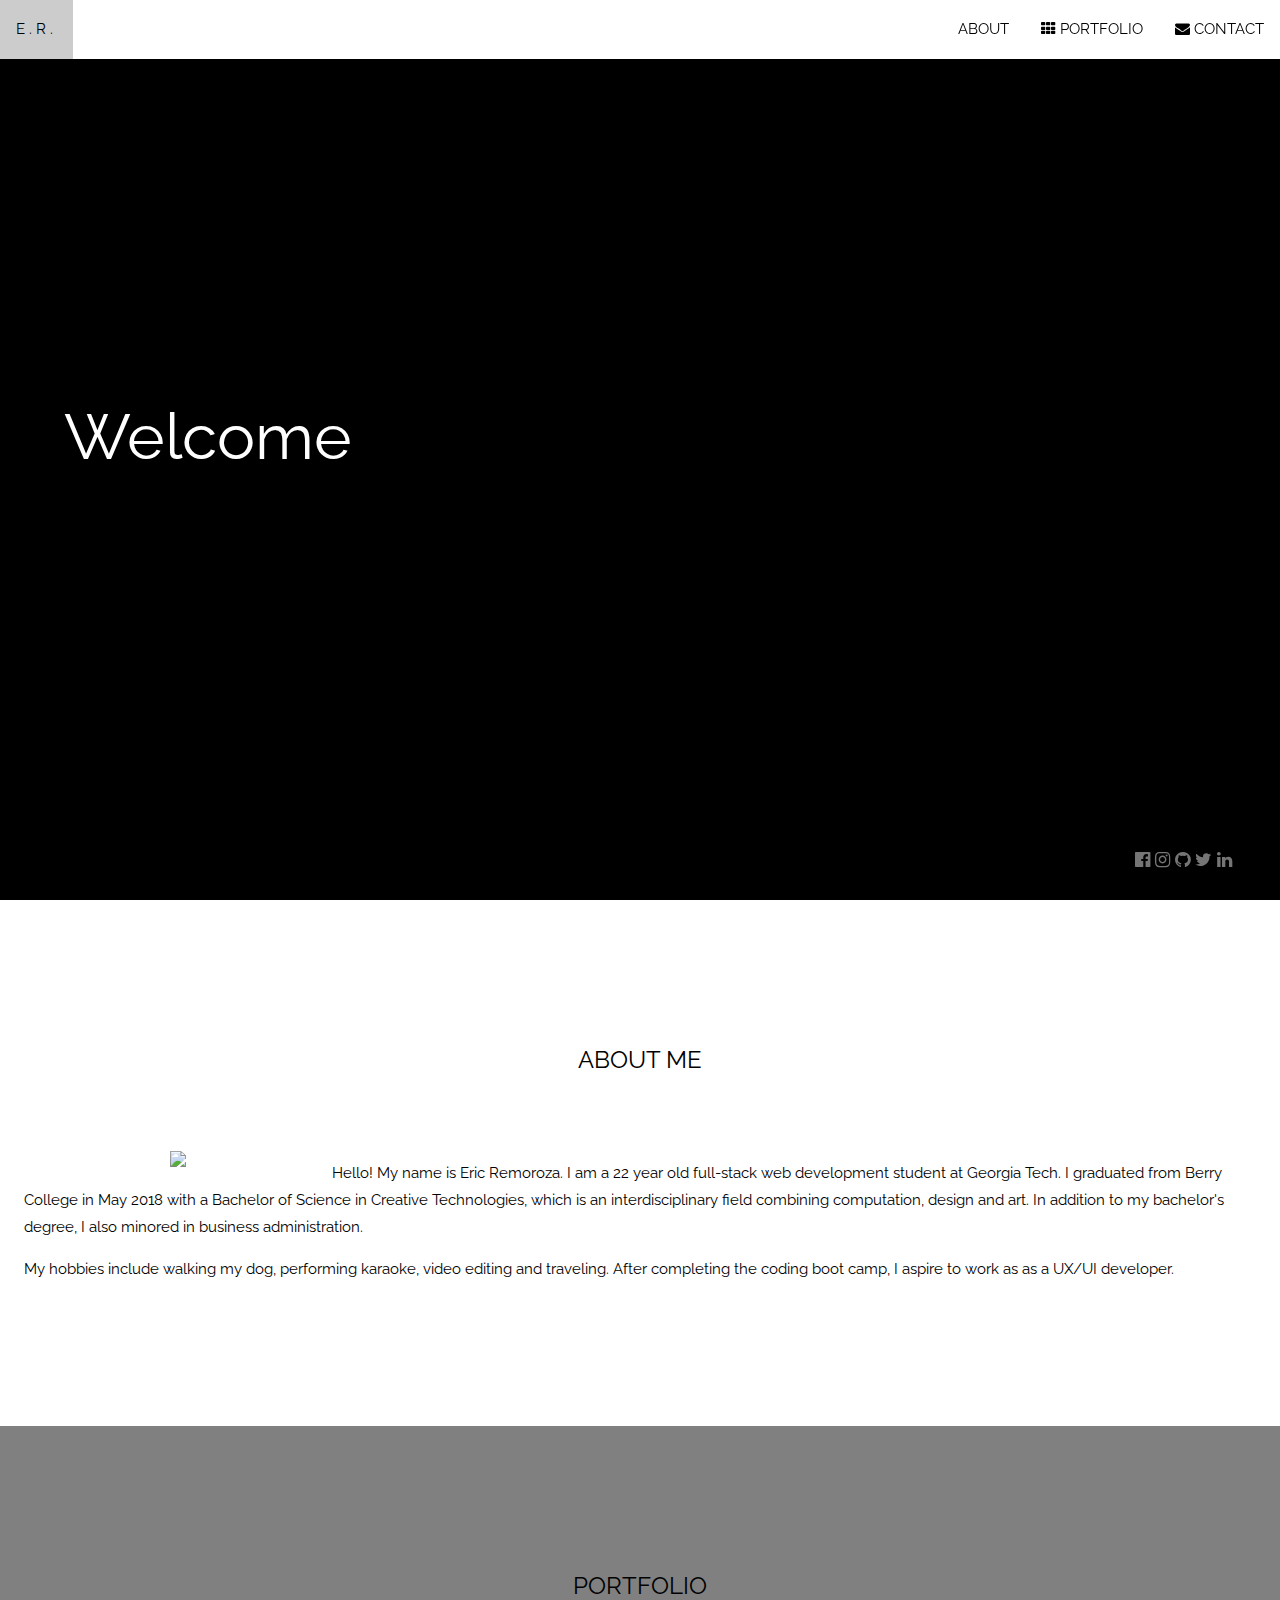
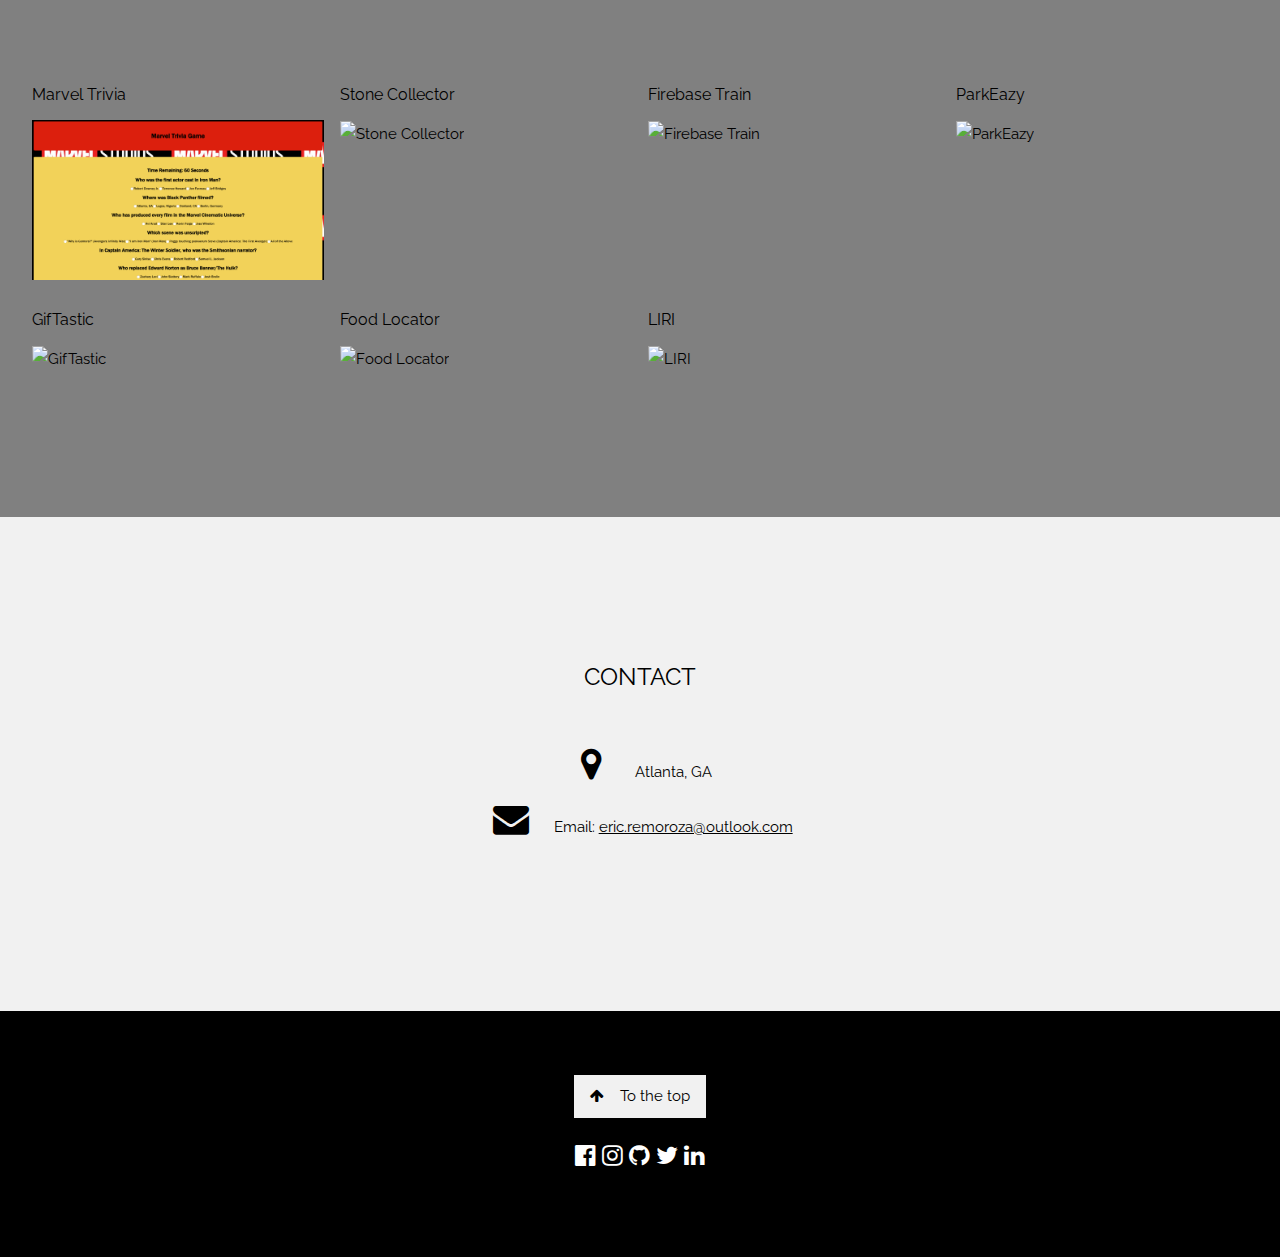
==== index.html @ eb592960 "visual changes" ====
<!DOCTYPE html>
<html lang="en-us">

<head>
	<title>Eric Remoroza</title>
	<meta charset="UTF-8">
	<meta name="viewport" content="width=device-width, initial-scale=1">
	<link rel="stylesheet" href="https://www.w3schools.com/w3css/4/w3.css">
	<link rel="stylesheet" href="https://fonts.googleapis.com/css?family=Raleway">
	<link rel="stylesheet" href="https://cdnjs.cloudflare.com/ajax/libs/font-awesome/4.7.0/css/font-awesome.min.css">
	<link rel="stylesheet" href="assets/css/style.css">
	<link rel="icon" type="image/jpg" href="assets/images/EricVectorPortrait.jpg">
</head>

<body>

	<!-- Navbar (sit on top) -->
	<div class="w3-top">
		<div class="w3-bar w3-white w3-card" id="myNavbar">
			<a href="#home" class="w3-bar-item w3-button w3-wide">E.R.</a>
			<!-- Right-sided navbar links -->
			<div class="w3-right w3-hide-small">
				<a href="#about" class="w3-bar-item w3-button">ABOUT</a>
				<a href="#portfolio" class="w3-bar-item w3-button"><i class="fa fa-th"></i> PORTFOLIO</a>
				<a href="#contact" class="w3-bar-item w3-button"><i class="fa fa-envelope"></i> CONTACT</a>
			</div>
			<!-- Hide right-floated links on small screens and replace them with a menu icon -->

			<a href="javascript:void(0)" class="w3-bar-item w3-button w3-right w3-hide-large w3-hide-medium" onclick="w3_open()">
				<i class="fa fa-bars"></i>
			</a>
		</div>
	</div>

	<!-- Sidebar on small screens when clicking the menu icon -->
	<nav class="w3-sidebar w3-bar-block w3-black w3-card w3-animate-left w3-hide-medium w3-hide-large" style="display:none"
	 id="mySidebar">
		<a href="javascript:void(0)" onclick="w3_close()" class="w3-bar-item w3-button w3-large w3-padding-16">Close ×</a>
		<a href="#about" onclick="w3_close()" class="w3-bar-item w3-button">ABOUT</a>
		<a href="#portfolio" onclick="w3_close()" class="w3-bar-item w3-button">PORTFOLIO</a>
		<a href="#contact" onclick="w3_close()" class="w3-bar-item w3-button">CONTACT</a>
	</nav>

	<!-- Header with full-height image -->
	<header class="bgimg-1 w3-display-container w3-grayscale-min" id="home">
		<div class="w3-display-left w3-text-white" style="padding:64px;text-shadow: 4px 4px 4px #000000">
				<span class="w3-jumbo w3-hide-small">Welcome</span><br>
				<span class="w3-xxlarge w3-hide-large w3-hide-medium">Welcome</span><br>
		</div>
		<div class="w3-display-bottomright w3-text-grey w3-large" style="padding:24px 48px; text-shadow:4px 4px 4px #000000">
			<a href="https://www.facebook.com/eric.j.remoroza"><i class="fa fa-facebook-official w3-hover-opacity"></i></a>
			<a href="https://www.instagram.com/e_remoroza"><i class="fa fa-instagram w3-hover-opacity"></i></a>
			<a href="https://www.github.com/ericremoroza"><i class="fa fa-github w3-hover-opacity"></i></a>
			<a href="https://www.twitter.com/ericremoroza"><i class="fa fa-twitter w3-hover-opacity"></i></a>
			<a href="https://www.linkedin.com/in/ericremoroza"><i class="fa fa-linkedin w3-hover-opacity"></i></a>
		</div>
	</header>

	<!-- About Section -->
	<div class="w3-container" style="padding:128px 16px" id="about">
		<h3 class="w3-center">ABOUT ME</h3>
		<div class="w3-row-padding w3-center" style="margin-top:64px">
			<div class="w3-quarter">
				<img class="about-img" src="assets/images/IMG_2993.jpg">

			</div>
			<div style="text-align:left">
				<p>
					Hello! My name is Eric Remoroza. I am a 22 year old full-stack web development student at Georgia Tech. I
					graduated from Berry College in May 2018
					with a Bachelor of Science in Creative Technologies, which is an interdisciplinary field combining computation,
					design and art. In addition to my bachelor's degree, I also minored in business administration.
				</p>
				<p>
					My hobbies include walking my dog, performing karaoke, video editing and traveling. After completing the
					coding boot camp, I aspire to work as as a UX/UI developer.
				</p>
			</div>
		</div>
	</div>


	<!-- Portfolio Section -->
	<div class="w3-container" style="padding:128px 16px" id="portfolio">
		<h3 class="w3-center">PORTFOLIO</h3>

		<div class="w3-row-padding" style="margin-top:64px">
			<div class="w3-col l3 m6">
				<h6>Marvel Trivia</h6>
				<img src="assets/images/MarvelTrivia.png" style="width:100%" onclick="onClick(this)" class="w3-hover-opacity" alt="Marvel Trivia">
			</div>
			<div class="w3-col l3 m6">
					<h6>Stone Collector</h6>
				<img src="assets/images/StoneCollector.png" style="width:100%" onclick="onClick(this)" class="w3-hover-opacity" alt="Stone Collector">
			</div>
			<div class="w3-col l3 m6">
					<h6>Firebase Train</h6>
				<img src="assets/images/FirebaseTrain.png" style="width:100%" onclick="onClick(this)" class="w3-hover-opacity" alt="Firebase Train">
			</div>
			<div class="w3-col l3 m6">
					<h6>ParkEazy</h6>
				<img src="assets/images/Project2.png" style="width:100%" onclick="onClick(this)" class="w3-hover-opacity" alt="ParkEazy">
			</div>
		</div>

		<div class="w3-row-padding w3-section">
			<div class="w3-col l3 m6">
					<h6>GifTastic</h6>
				<img src="assets/images/GifTastic.png" style="width:100%" onclick="onClick(this)" class="w3-hover-opacity" alt="GifTastic">
			</div>
			<div class="w3-col l3 m6">
					<h6>Food Locator</h6>
				<img src="assets/images/Project1.png" style="width:100%" onclick="onClick(this)" class="w3-hover-opacity" alt="Food Locator">
			</div>
			<div class="w3-col l3 m6">
					<h6>LIRI</h6>
				<img src="assets/images/LIRIThumbnail.png" style="width:100%" onclick="onClick(this)" class="w3-hover-opacity" alt="LIRI">
			</div>
			<!-- <div class="w3-col l3 m6">
				<img src="assets/images/" style="width:100%" onclick="onClick(this)" class="w3-hover-opacity" alt="">
			</div> -->
		</div>
	</div>

	<!-- Modal for full size images on click-->
	<div id="modal01" class="w3-modal w3-black" onclick="this.style.display='none'">
		<span class="w3-button w3-xxlarge w3-black w3-padding-large w3-display-topright" title="Close Modal Image">×</span>
		<div class="w3-modal-content w3-animate-zoom w3-center w3-transparent w3-padding-64">
			<img id="img01" class="w3-image">
			<p id="caption" class="w3-opacity w3-large"></p>
		</div>
	</div>

	<!-- Contact Section -->
	<div class="w3-container w3-light-grey" style="padding:128px 16px" id="contact">
		<h3 class="w3-center">CONTACT</h3>
		<div class="w3-center" style="margin-top:48px">
			<p><i class="fa fa-map-marker fa-fw w3-xxlarge w3-margin-right"></i> Atlanta, GA</p>
			<p><i class="fa fa-envelope fa-fw w3-xxlarge w3-margin-right"> </i> Email: <a href="mailto:eric.remoroza@outlook.com">eric.remoroza@outlook.com</a></p>
			<br>
		</div>
	</div>

	<!-- Footer -->
	<footer class="w3-center w3-black w3-padding-64">
		<a href="#home" class="w3-button w3-light-grey"><i class="fa fa-arrow-up w3-margin-right"></i>To the top</a>
		<div class="w3-xlarge w3-section">
			<a href="https://www.facebook.com/eric.j.remoroza"><i class="fa fa-facebook-official w3-hover-opacity"></i></a>
			<a href="https://www.instagram.com/e_remoroza"><i class="fa fa-instagram w3-hover-opacity"></i></a>
			<a href="https://www.github.com/ericremoroza"><i class="fa fa-github w3-hover-opacity"></i></a>
			<a href="https://www.twitter.com/ericremoroza"><i class="fa fa-twitter w3-hover-opacity"></i></a>
			<a href="https://www.linkedin.com/in/ericremoroza"><i class="fa fa-linkedin w3-hover-opacity"></i></a>
		</div>
	</footer>

</body>

<script src="assets/js/main.js"></script>

</html>
---- assets/css/style.css ----
body,h1,h2,h3,h4,h5,h6 {font-family: "Raleway", sans-serif}
body, html {
    height: 100%;
    line-height: 1.8;
}
/* Full height image header */
.bgimg-1 {
    background-position: center;
    background-size: cover;
    background-image: url("../images/Campania.jpg");
    min-height: 100%;
    background-color: black;
    background-blend-mode: screen;
}
.w3-bar .w3-button {
    padding: 16px;
}

.about-img {
    width:100%;
}

#portfolio {
    background-color: gray;
}
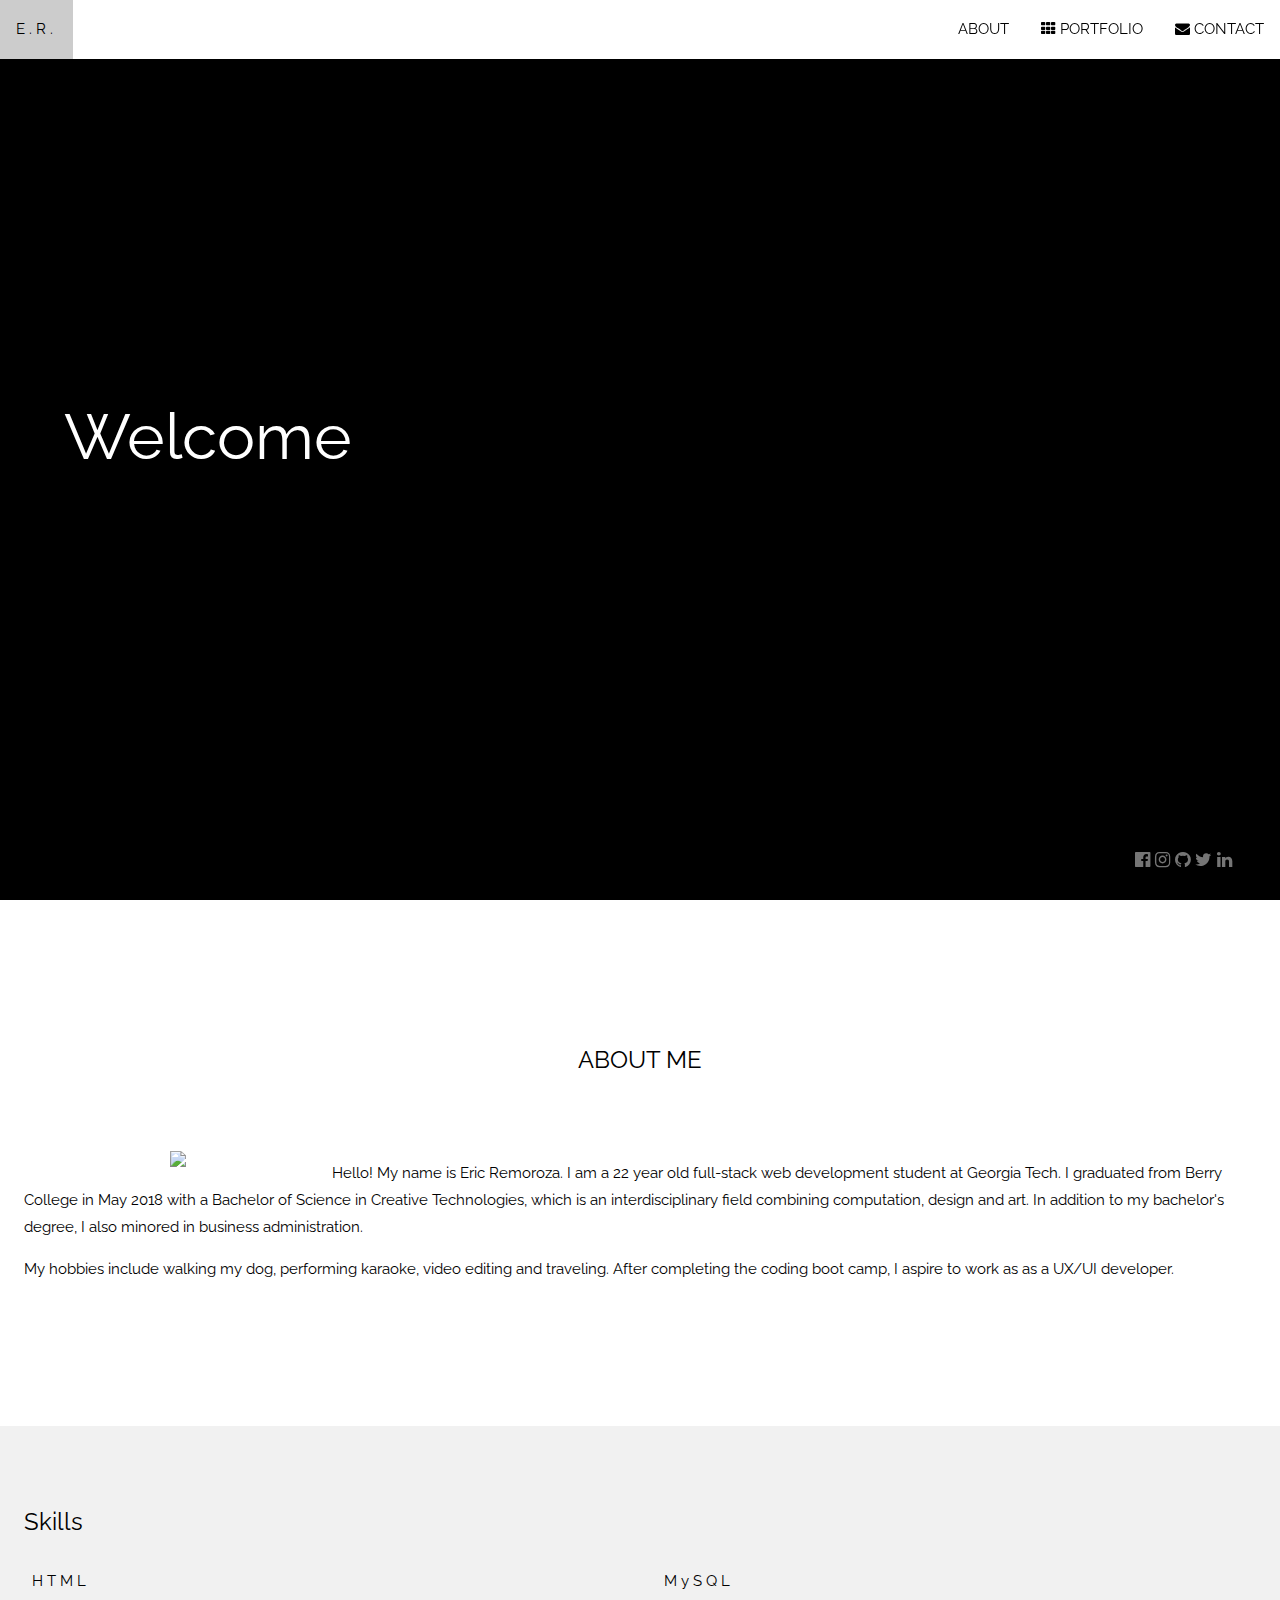
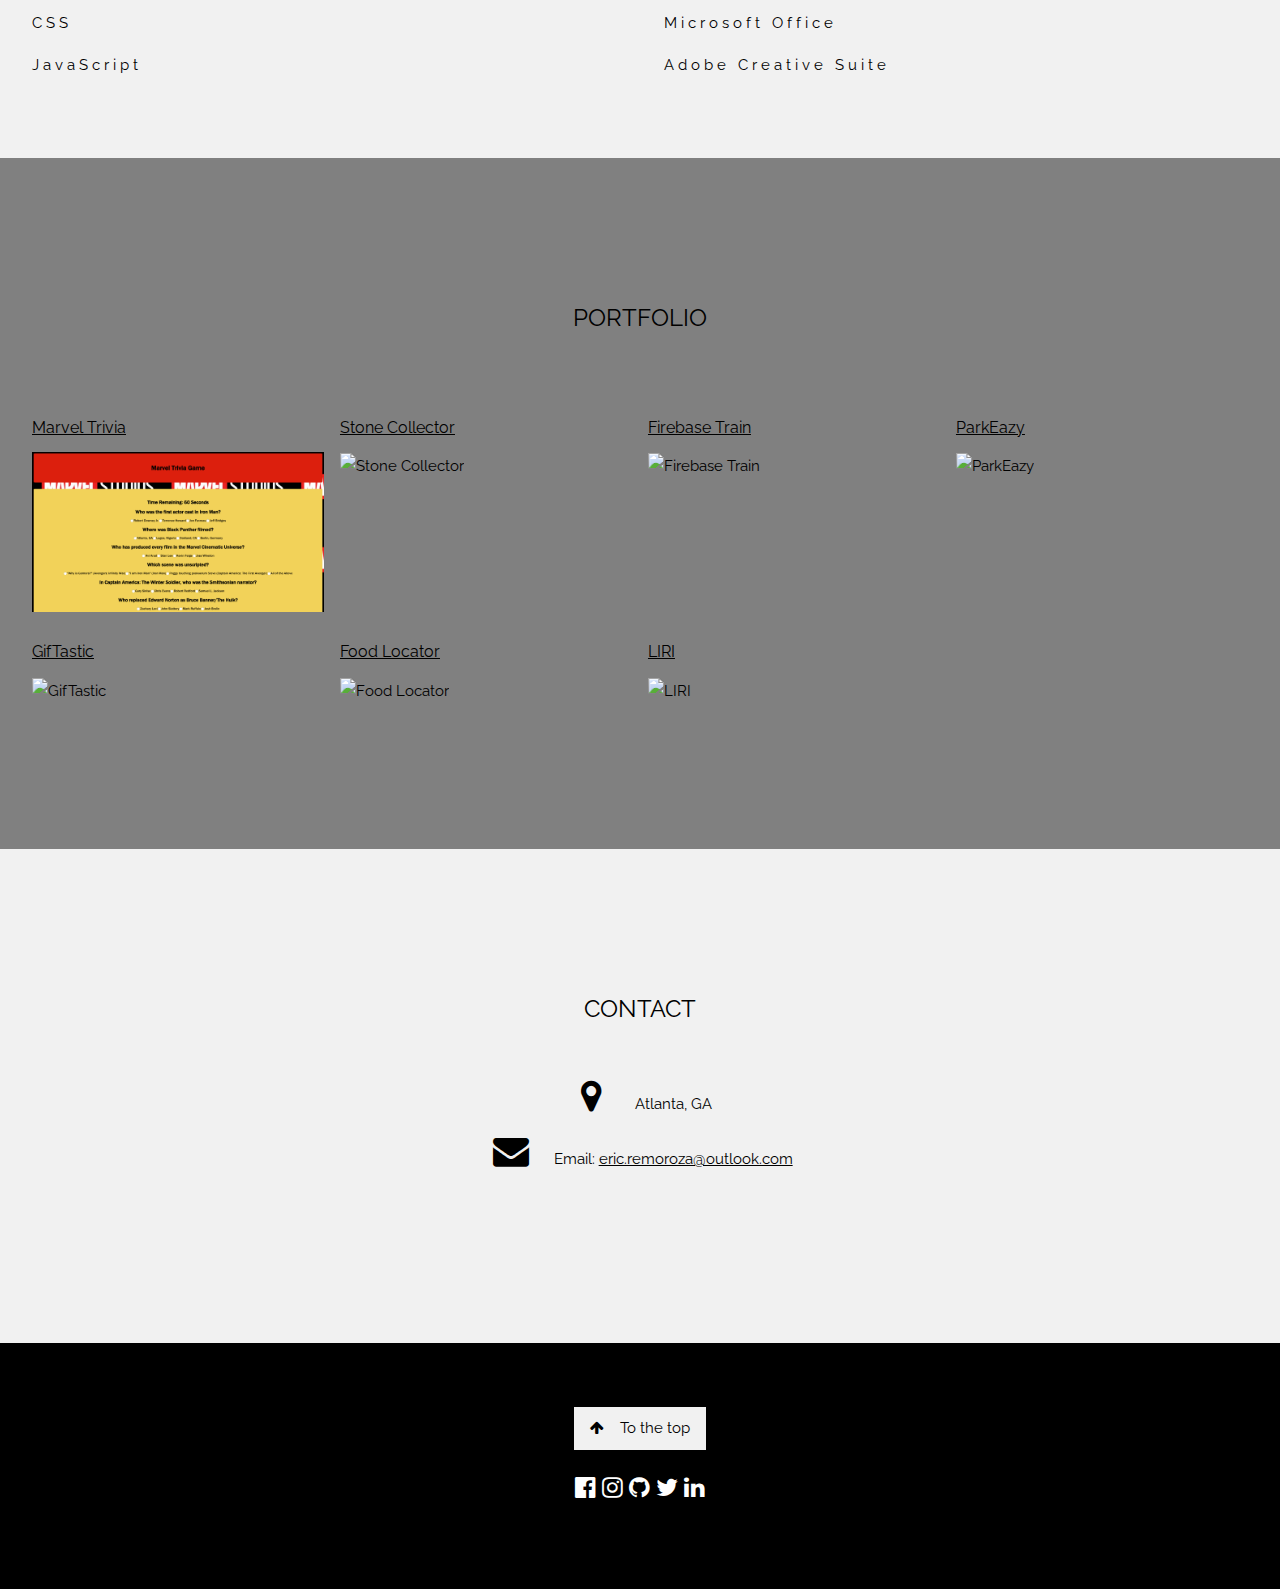
==== commit 3759826f: "added github links to portfolio" ====
--- a/index.html
+++ b/index.html
@@ -44,8 +44,8 @@
 	<!-- Header with full-height image -->
 	<header class="bgimg-1 w3-display-container w3-grayscale-min" id="home">
 		<div class="w3-display-left w3-text-white" style="padding:64px;text-shadow: 4px 4px 4px #000000">
-				<span class="w3-jumbo w3-hide-small">Welcome</span><br>
-				<span class="w3-xxlarge w3-hide-large w3-hide-medium">Welcome</span><br>
+			<span class="w3-jumbo w3-hide-small">Welcome</span><br>
+			<span class="w3-xxlarge w3-hide-large w3-hide-medium">Welcome</span><br>
 		</div>
 		<div class="w3-display-bottomright w3-text-grey w3-large" style="padding:24px 48px; text-shadow:4px 4px 4px #000000">
 			<a href="https://www.facebook.com/eric.j.remoroza"><i class="fa fa-facebook-official w3-hover-opacity"></i></a>
@@ -79,6 +79,26 @@
 		</div>
 	</div>
 
+	<!-- Skills Section -->
+	<div class="w3-container w3-light-grey w3-padding-64">
+		<div class="w3-row-padding">
+			<div>
+				<h3>Skills</h3>
+			</div>
+			<div class="w3-col m6">
+			</div>
+			<div class="w3-col m6">
+				<p class="w3-wide"><i class="fa w3-margin-center"></i>HTML</p>
+				<p class="w3-wide"><i class="fa w3-margin-center"></i>CSS</p>
+				<p class="w3-wide"><i class="fa w3-margin-center"></i>JavaScript</p>
+			</div>
+			<div class="w3-col m6">
+				<p class="w3-wide"><i class="fa w3-margin-right"></i>MySQL</p>
+				<p class="w3-wide"><i class="fa w3-margin-right"></i>Microsoft Office</p>
+				<p class="w3-wide"><i class="fa w3-margin-right"></i>Adobe Creative Suite</p>
+			</div>
+		</div>
+	</div>
 
 	<!-- Portfolio Section -->
 	<div class="w3-container" style="padding:128px 16px" id="portfolio">
@@ -86,34 +106,34 @@
 
 		<div class="w3-row-padding" style="margin-top:64px">
 			<div class="w3-col l3 m6">
-				<h6>Marvel Trivia</h6>
+				<h6><a href="https://ericremoroza.github.io/TriviaGame">Marvel Trivia</a></h6>
 				<img src="assets/images/MarvelTrivia.png" style="width:100%" onclick="onClick(this)" class="w3-hover-opacity" alt="Marvel Trivia">
 			</div>
 			<div class="w3-col l3 m6">
-					<h6>Stone Collector</h6>
+				<h6><a href="https://ericremoroza.github.io/unit-4-game">Stone Collector</a></h6>
 				<img src="assets/images/StoneCollector.png" style="width:100%" onclick="onClick(this)" class="w3-hover-opacity" alt="Stone Collector">
 			</div>
 			<div class="w3-col l3 m6">
-					<h6>Firebase Train</h6>
+				<h6><a href="https://ericremoroza.github.io/Firebase-Train/">Firebase Train</a></h6>
 				<img src="assets/images/FirebaseTrain.png" style="width:100%" onclick="onClick(this)" class="w3-hover-opacity" alt="Firebase Train">
 			</div>
 			<div class="w3-col l3 m6">
-					<h6>ParkEazy</h6>
+				<h6><a href="https://parkeazy.herokuapp.com">ParkEazy</a></h6>
 				<img src="assets/images/Project2.png" style="width:100%" onclick="onClick(this)" class="w3-hover-opacity" alt="ParkEazy">
 			</div>
 		</div>
 
 		<div class="w3-row-padding w3-section">
 			<div class="w3-col l3 m6">
-					<h6>GifTastic</h6>
+				<h6><a href="https://ericremoroza.github.io/GifTastic">GifTastic</a></h6>
 				<img src="assets/images/GifTastic.png" style="width:100%" onclick="onClick(this)" class="w3-hover-opacity" alt="GifTastic">
 			</div>
 			<div class="w3-col l3 m6">
-					<h6>Food Locator</h6>
+				<h6><a href="https://ericremoroza.github.io/Project-1">Food Locator</a></h6>
 				<img src="assets/images/Project1.png" style="width:100%" onclick="onClick(this)" class="w3-hover-opacity" alt="Food Locator">
 			</div>
 			<div class="w3-col l3 m6">
-					<h6>LIRI</h6>
+				<h6><a href="https://github.com/ericremoroza/liri-node-app">LIRI</a></h6>
 				<img src="assets/images/LIRIThumbnail.png" style="width:100%" onclick="onClick(this)" class="w3-hover-opacity" alt="LIRI">
 			</div>
 			<!-- <div class="w3-col l3 m6">
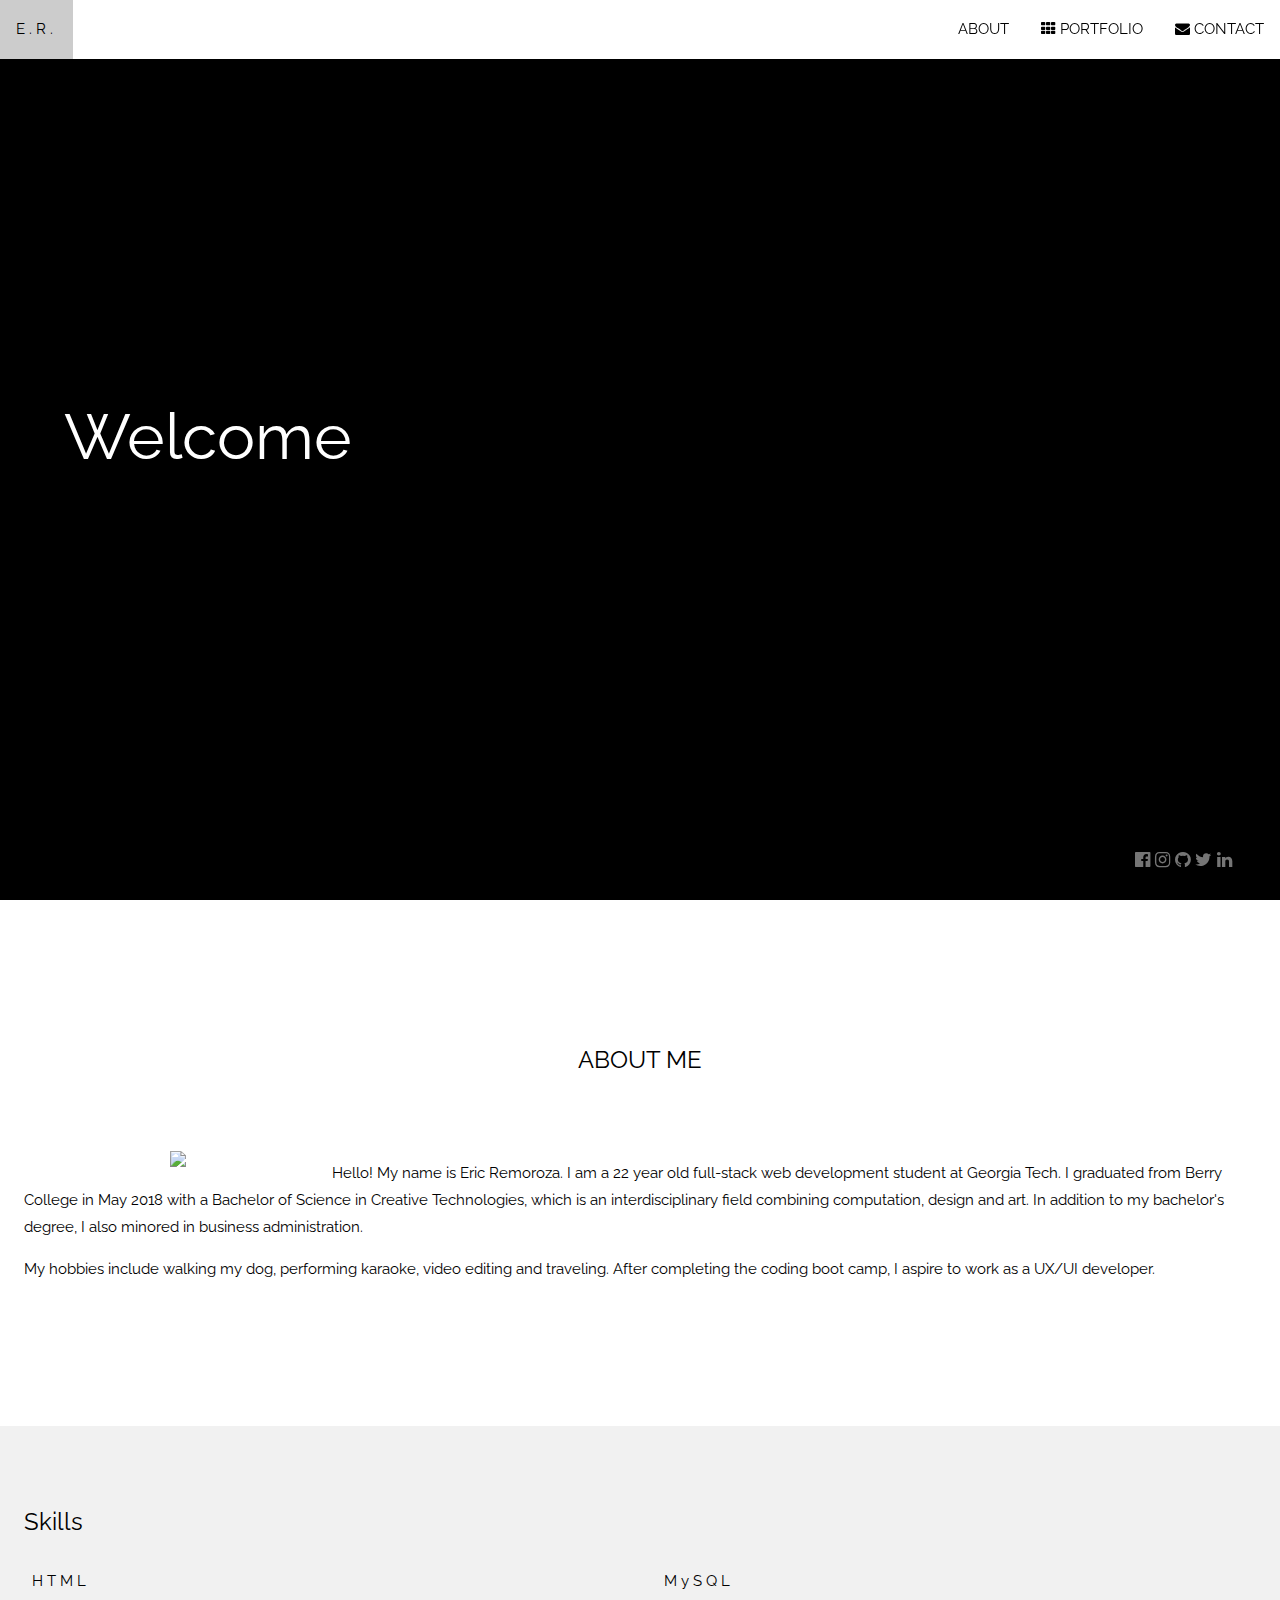
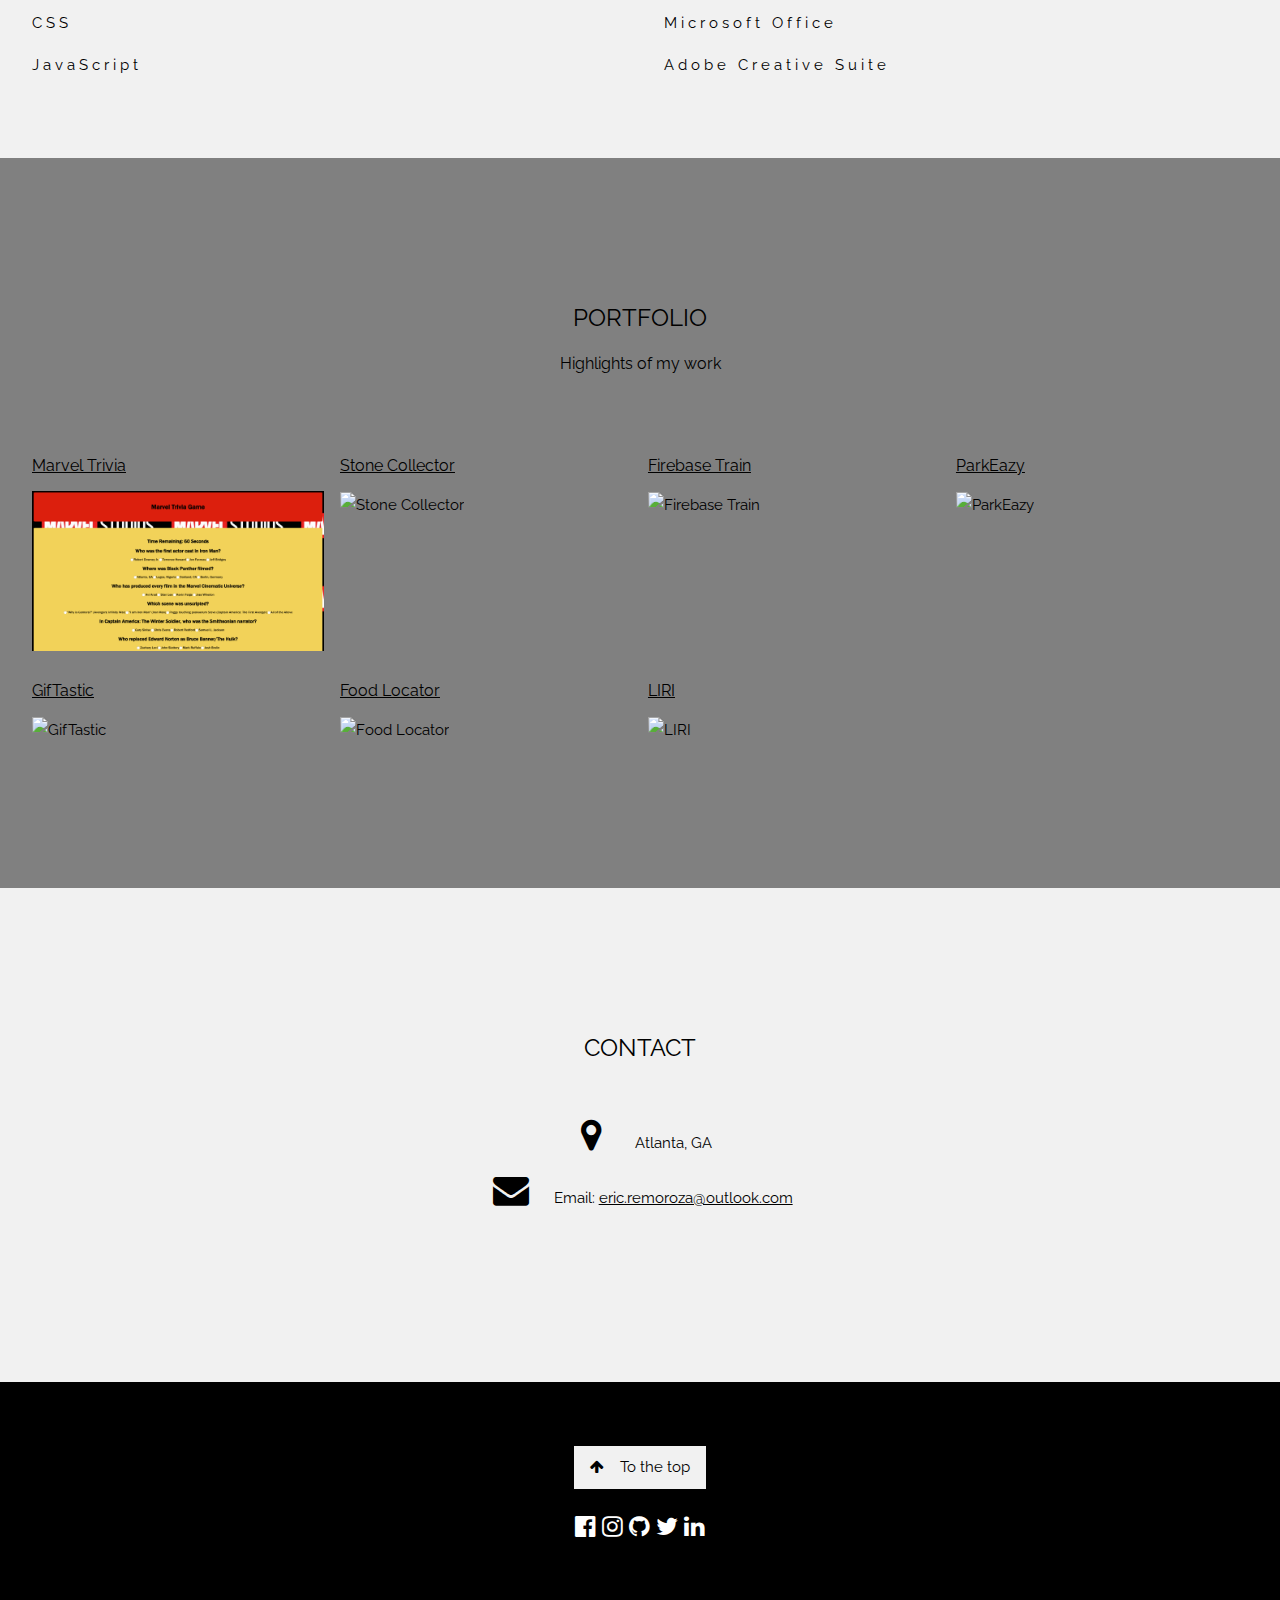
==== commit a2989a05: "T_T" ====
--- a/index.html
+++ b/index.html
@@ -73,7 +73,7 @@
 				</p>
 				<p>
 					My hobbies include walking my dog, performing karaoke, video editing and traveling. After completing the
-					coding boot camp, I aspire to work as as a UX/UI developer.
+					coding boot camp, I aspire to work as a UX/UI developer.
 				</p>
 			</div>
 		</div>
@@ -103,6 +103,7 @@
 	<!-- Portfolio Section -->
 	<div class="w3-container" style="padding:128px 16px" id="portfolio">
 		<h3 class="w3-center">PORTFOLIO</h3>
+		<h6 class="w3-center">Highlights of my work</h6>
 
 		<div class="w3-row-padding" style="margin-top:64px">
 			<div class="w3-col l3 m6">
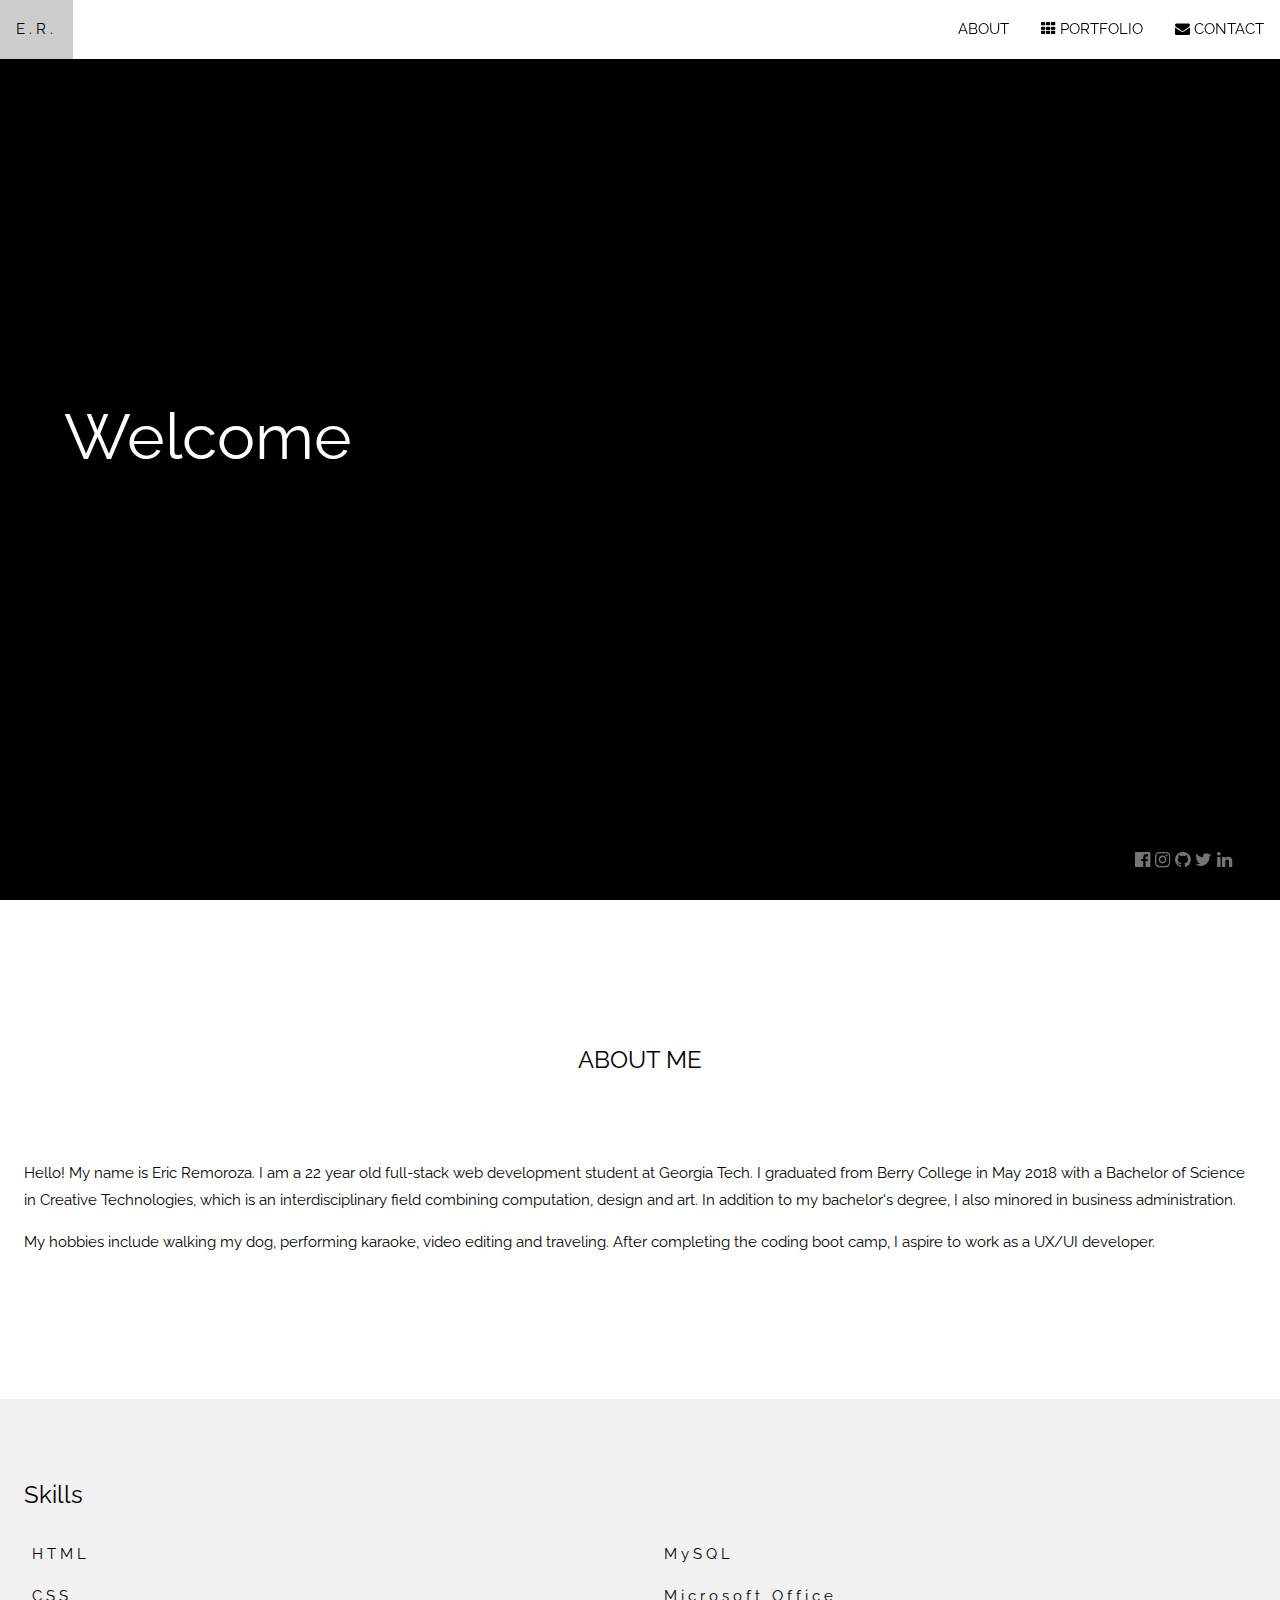
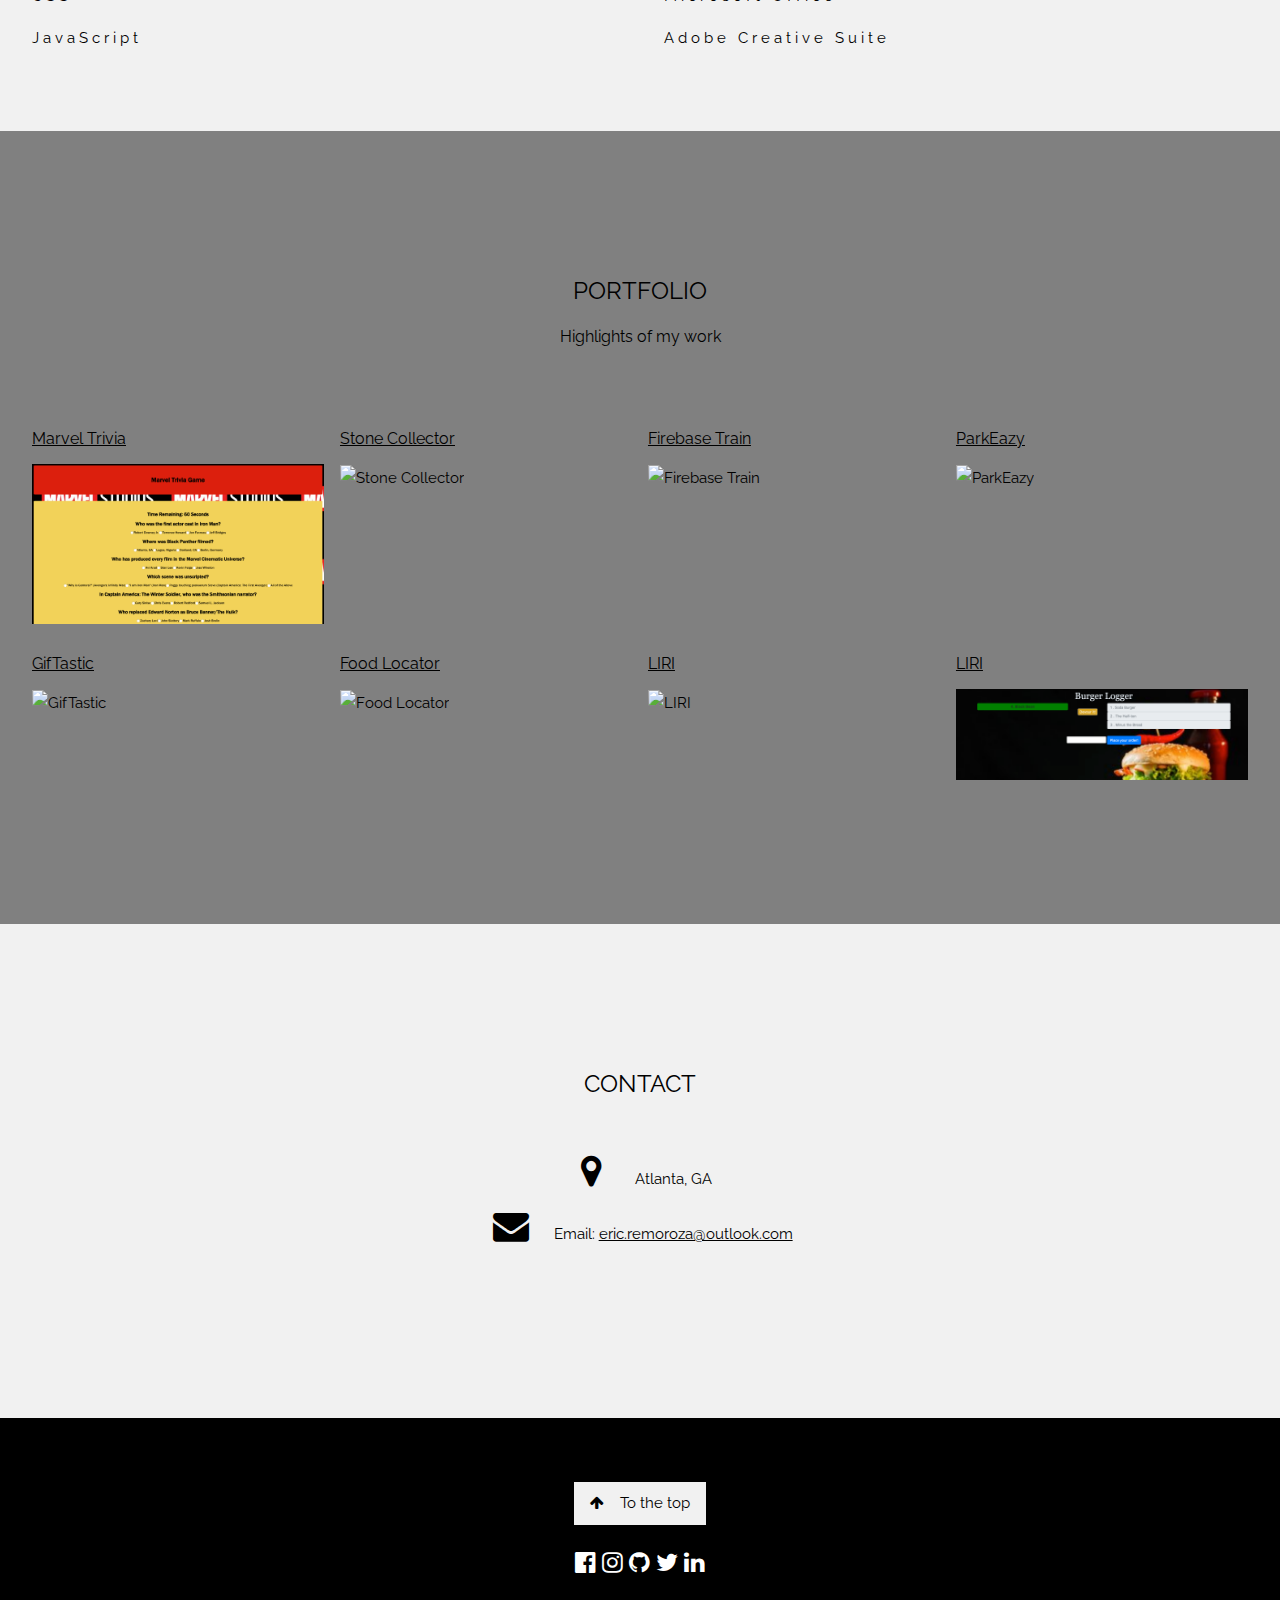
==== commit 39cdf6b6: "new portfolio entry" ====
--- a/index.html
+++ b/index.html
@@ -61,7 +61,6 @@
 		<h3 class="w3-center">ABOUT ME</h3>
 		<div class="w3-row-padding w3-center" style="margin-top:64px">
 			<div class="w3-quarter">
-				<img class="about-img" src="assets/images/IMG_2993.jpg">
 
 			</div>
 			<div style="text-align:left">
@@ -137,9 +136,10 @@
 				<h6><a href="https://github.com/ericremoroza/liri-node-app">LIRI</a></h6>
 				<img src="assets/images/LIRIThumbnail.png" style="width:100%" onclick="onClick(this)" class="w3-hover-opacity" alt="LIRI">
 			</div>
-			<!-- <div class="w3-col l3 m6">
-				<img src="assets/images/" style="width:100%" onclick="onClick(this)" class="w3-hover-opacity" alt="">
-			</div> -->
+			<div class="w3-col l3 m6">
+				<h6><a href="https://evening-hamlet-25067.herokuapp.com/burgers">LIRI</a></h6>
+				<img src="assets/images/burgerlogger.png" style="width:100%" onclick="onClick(this)" class="w3-hover-opacity" alt="">
+			</div>
 		</div>
 	</div>
 
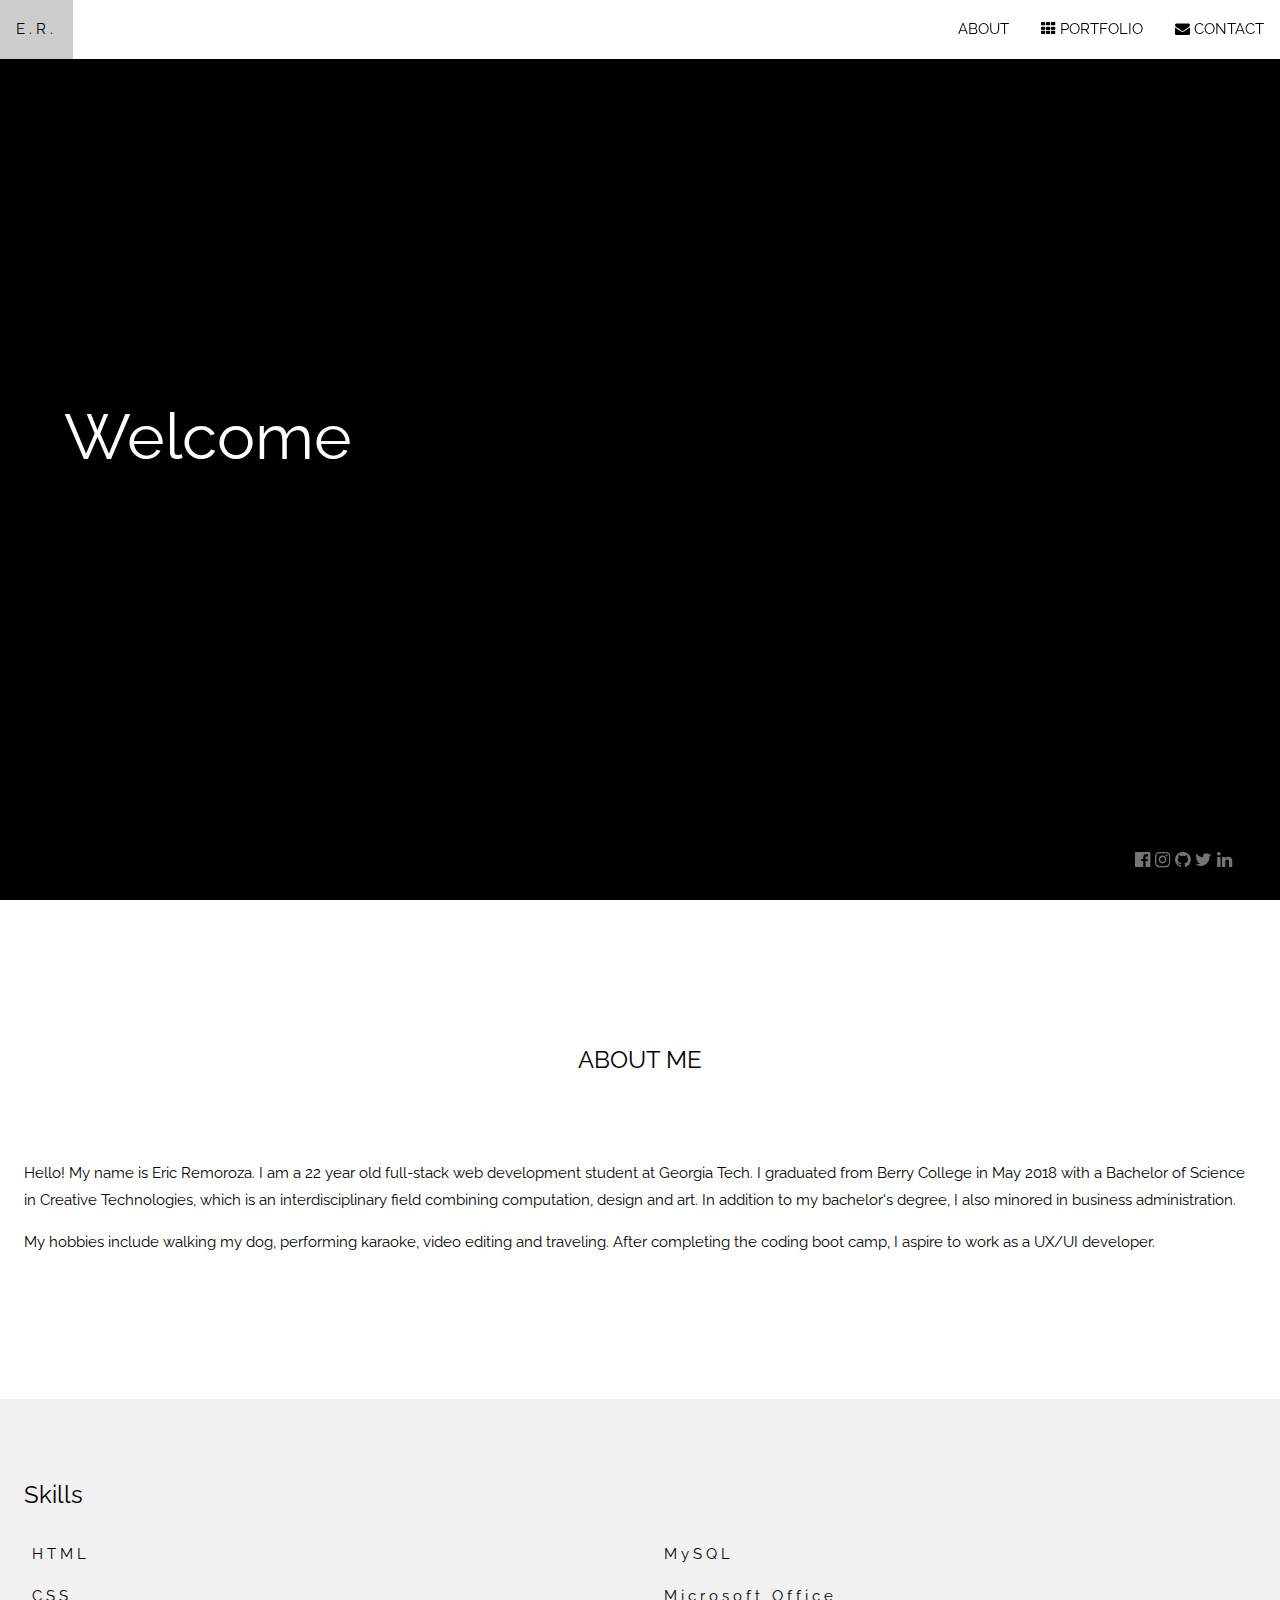
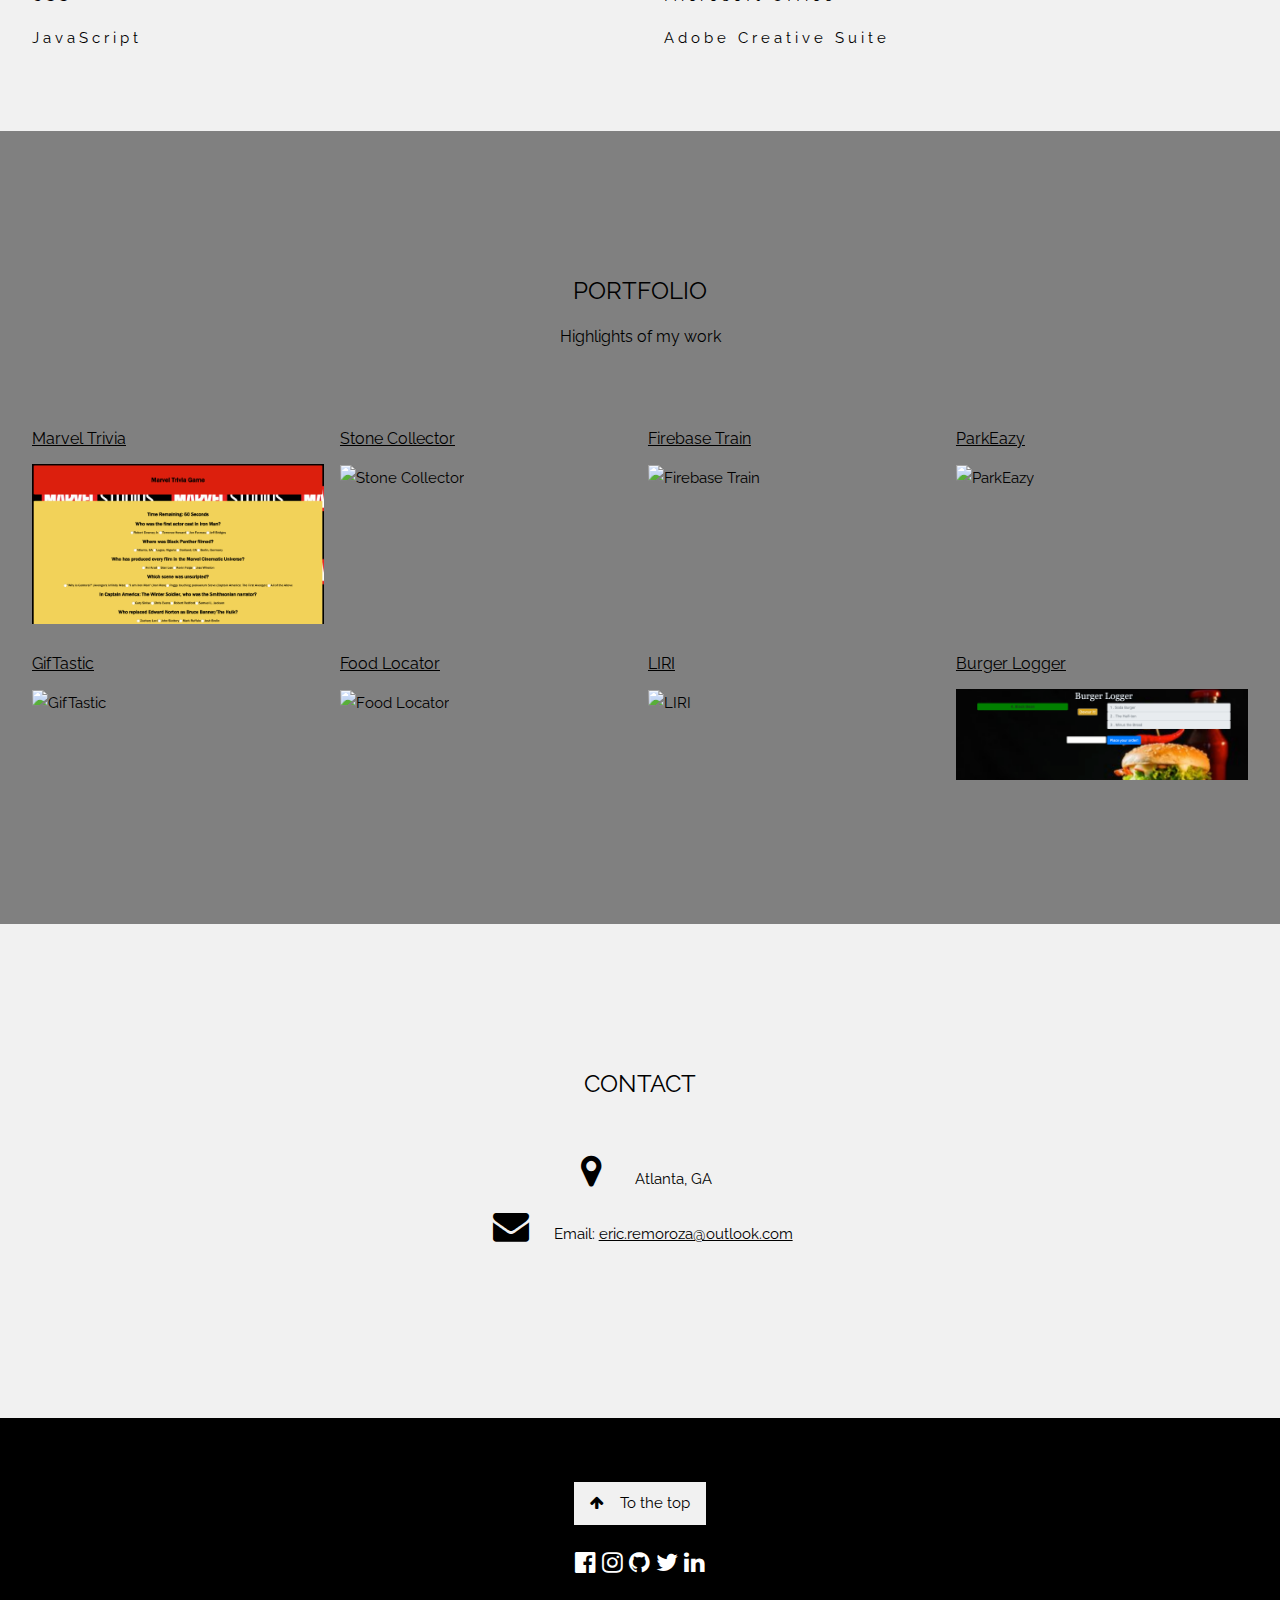
==== commit ee478794: "new portfolio entry" ====
--- a/index.html
+++ b/index.html
@@ -137,7 +137,7 @@
 				<img src="assets/images/LIRIThumbnail.png" style="width:100%" onclick="onClick(this)" class="w3-hover-opacity" alt="LIRI">
 			</div>
 			<div class="w3-col l3 m6">
-				<h6><a href="https://evening-hamlet-25067.herokuapp.com/burgers">LIRI</a></h6>
+				<h6><a href="https://evening-hamlet-25067.herokuapp.com/burgers">Burger Logger</a></h6>
 				<img src="assets/images/burgerlogger.png" style="width:100%" onclick="onClick(this)" class="w3-hover-opacity" alt="">
 			</div>
 		</div>
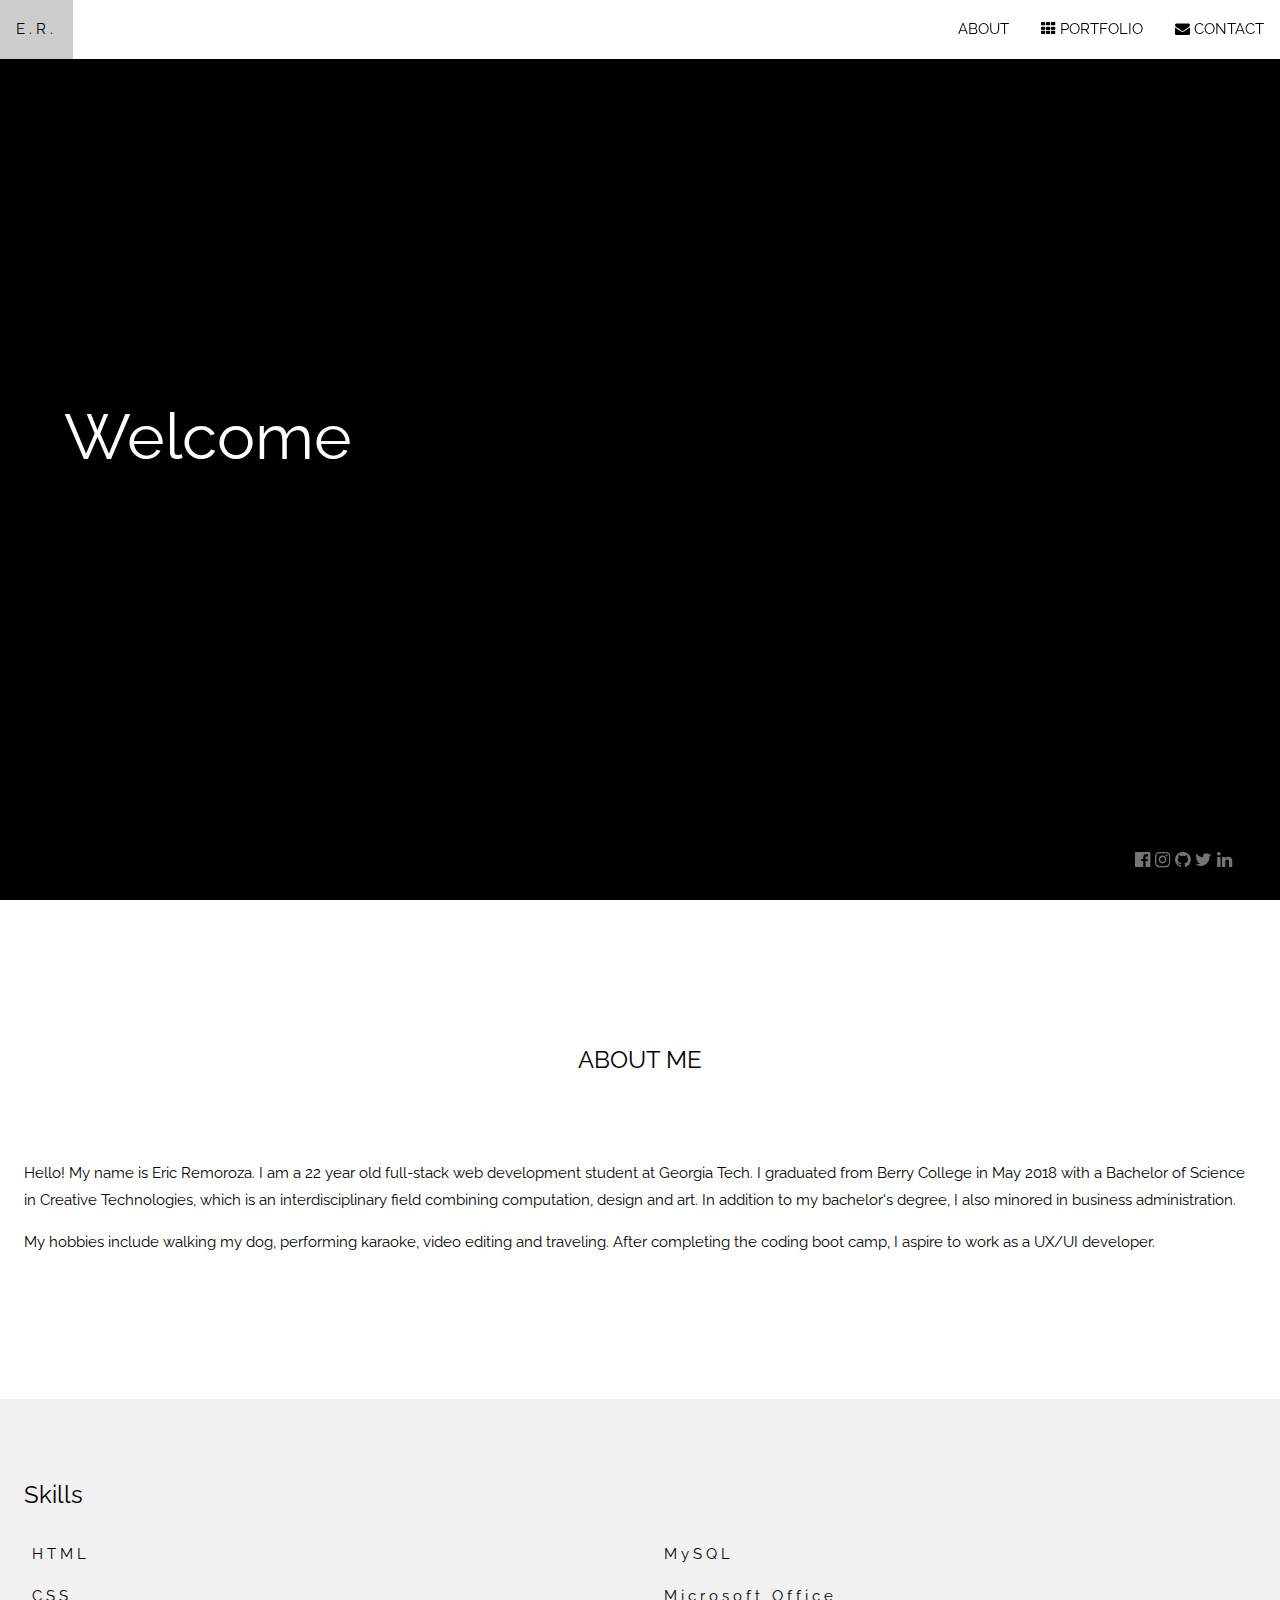
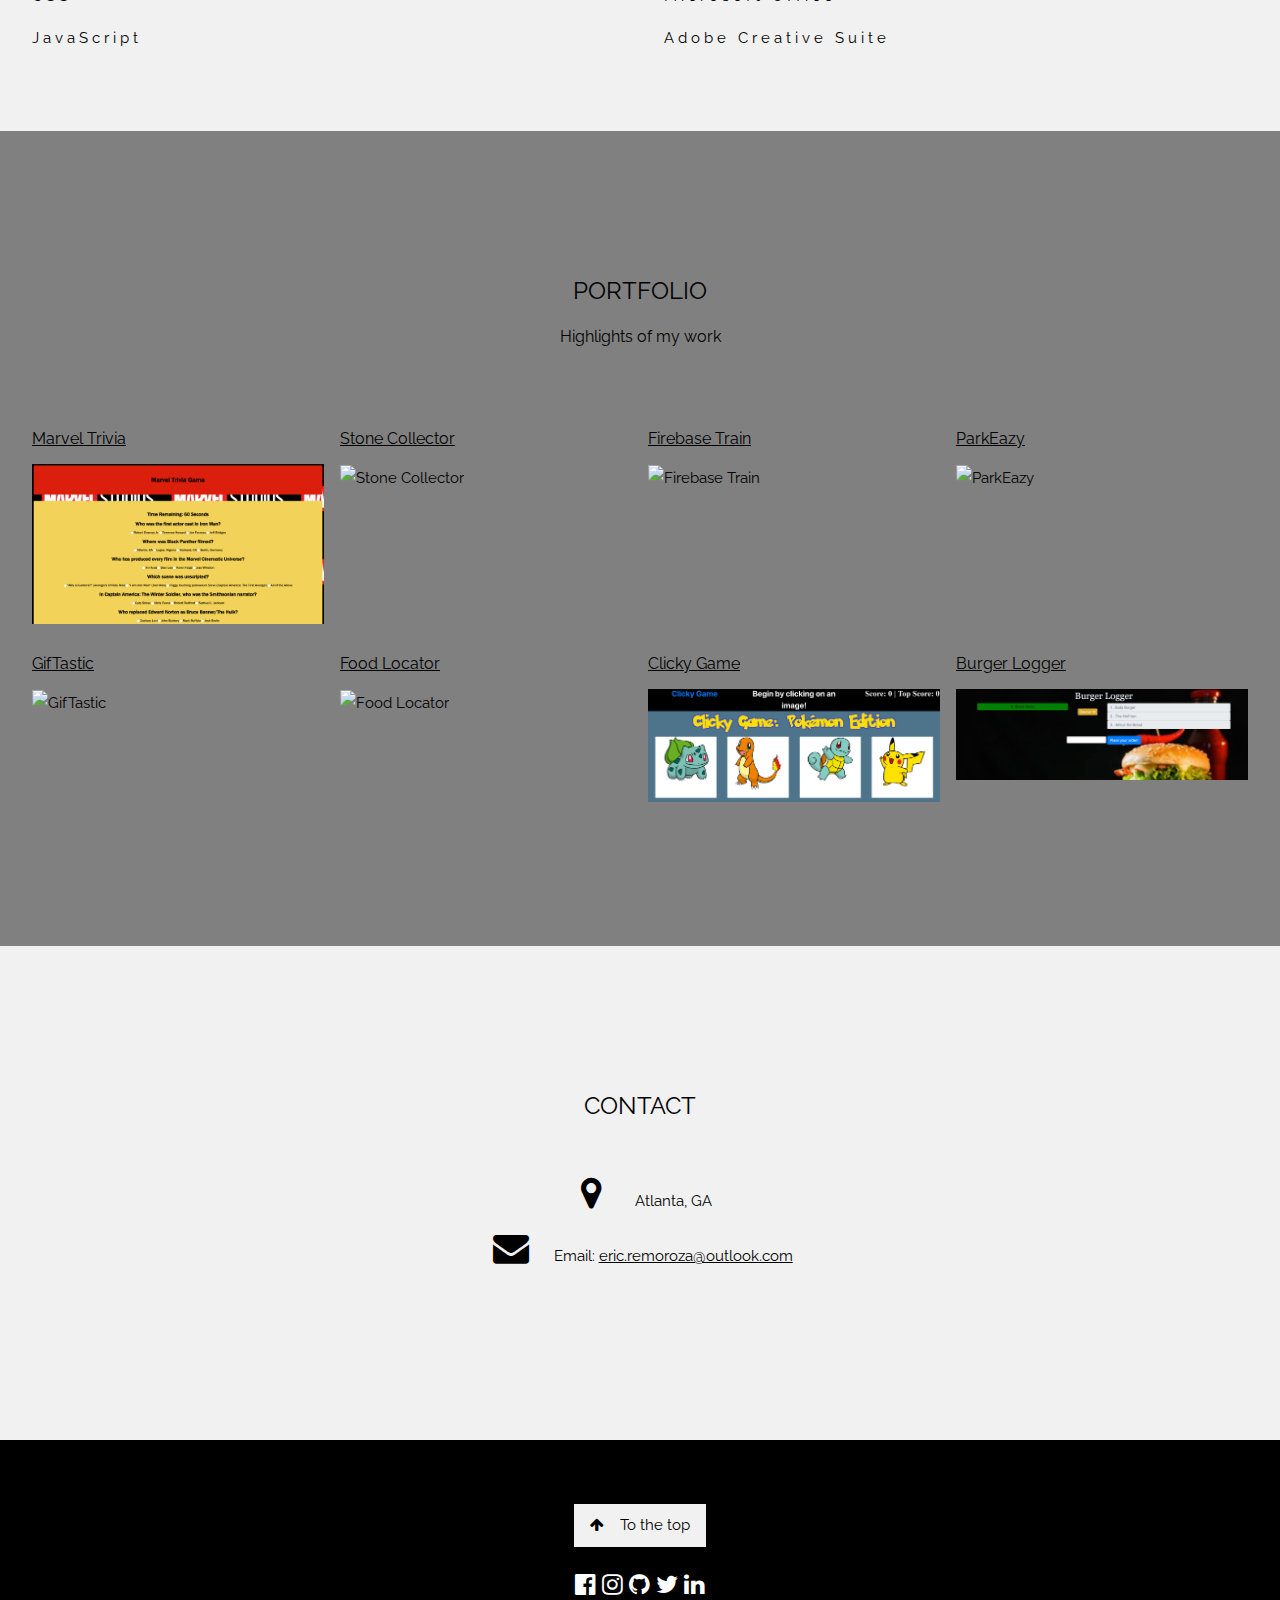
==== commit 0449a280: "updated portfolio" ====
--- a/index.html
+++ b/index.html
@@ -133,8 +133,8 @@
 				<img src="assets/images/Project1.png" style="width:100%" onclick="onClick(this)" class="w3-hover-opacity" alt="Food Locator">
 			</div>
 			<div class="w3-col l3 m6">
-				<h6><a href="https://github.com/ericremoroza/liri-node-app">LIRI</a></h6>
-				<img src="assets/images/LIRIThumbnail.png" style="width:100%" onclick="onClick(this)" class="w3-hover-opacity" alt="LIRI">
+				<h6><a href="https://ericremoroza.github.io/clicky-game">Clicky Game</a></h6>
+				<img src="assets/images/clicky.png" style="width:100%" onclick="onClick(this)" class="w3-hover-opacity" alt="LIRI">
 			</div>
 			<div class="w3-col l3 m6">
 				<h6><a href="https://evening-hamlet-25067.herokuapp.com/burgers">Burger Logger</a></h6>
